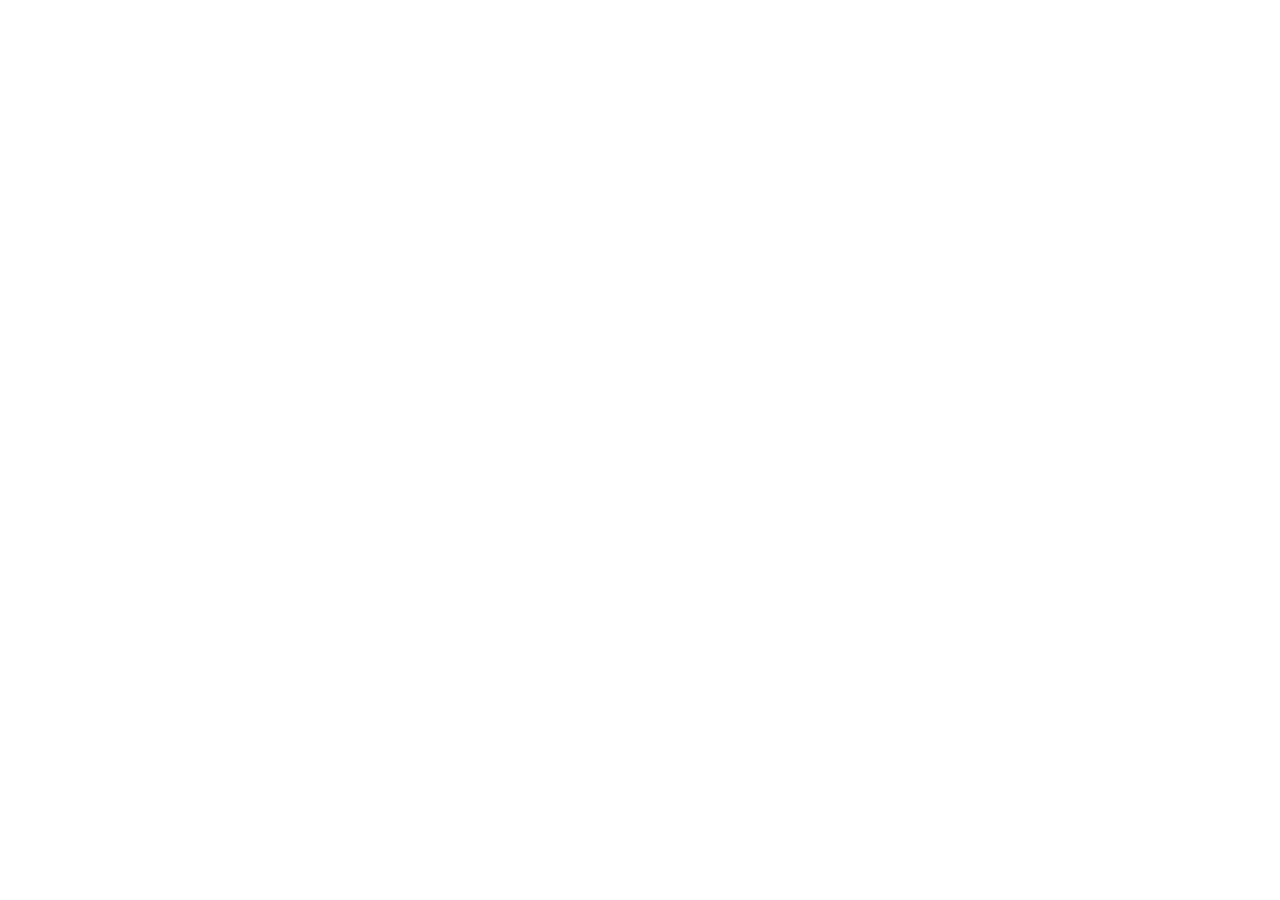
==== admin/index.html @ eec2257a "Add initial admin index.html file" ====
<!doctype html>
<html>
<head>
  <meta charset="utf-8" />
  <meta name="viewport" content="width=device-width, initial-scale=1.0" />
  <title>Administration - Boutique Sylla</title>
</head>
<body>
  <script src="https://unpkg.com/decap-cms@^3.0.0/dist/decap-cms.js"></script>
</body>
</html>
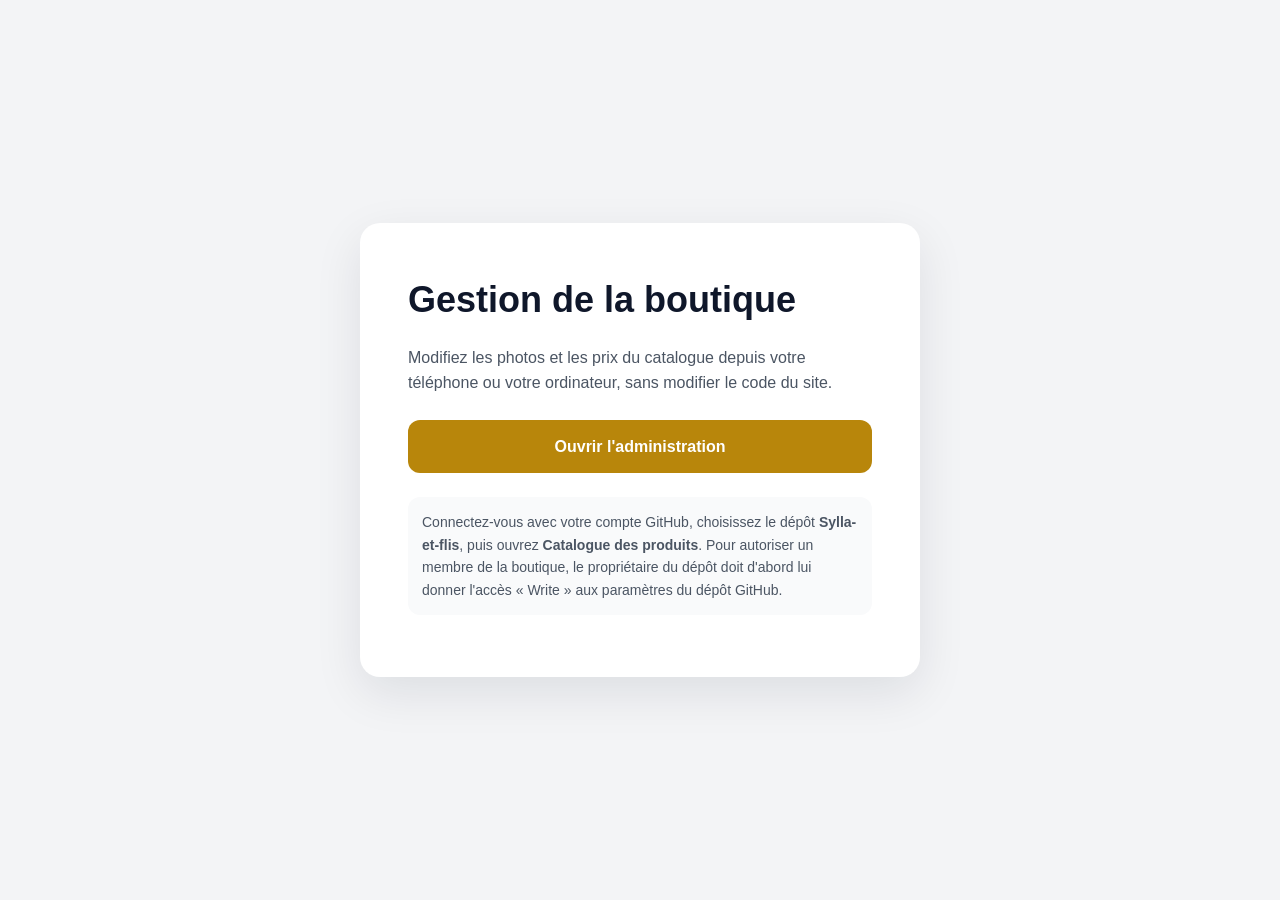
==== commit f185d831: "Add mobile-friendly product catalog admin Co-authored-by: Copilot <223556219+Copilot@users.noreply.g" ====
--- a/admin/index.html
+++ b/admin/index.html
@@ -1,11 +1,52 @@
-<!doctype html>
-<html>
-<head>
-  <meta charset="utf-8" />
-  <meta name="viewport" content="width=device-width, initial-scale=1.0" />
-  <title>Administration - Boutique Sylla</title>
-</head>
-<body>
-  <script src="https://unpkg.com/decap-cms@^3.0.0/dist/decap-cms.js"></script>
-</body>
-</html>
+<!doctype html>
+<html lang="fr">
+<head>
+  <meta charset="utf-8">
+  <meta name="viewport" content="width=device-width, initial-scale=1">
+  <meta name="theme-color" content="#0f172a">
+  <title>Administration | Boutique Sylla &amp; Fils</title>
+  <style>
+    * { box-sizing: border-box; }
+    body {
+      min-height: 100vh;
+      margin: 0;
+      padding: 24px;
+      display: grid;
+      place-items: center;
+      background: #f3f4f6;
+      color: #111827;
+      font: 16px/1.6 Arial, sans-serif;
+    }
+    main {
+      width: min(100%, 560px);
+      padding: clamp(24px, 6vw, 48px);
+      border-radius: 20px;
+      background: white;
+      box-shadow: 0 16px 48px #0f172a18;
+    }
+    h1 { margin: 0 0 12px; color: #0f172a; font-size: clamp(26px, 6vw, 36px); }
+    p { color: #4b5563; }
+    a.button {
+      display: block;
+      margin: 24px 0;
+      padding: 14px 20px;
+      border-radius: 12px;
+      background: #b8860b;
+      color: white;
+      font-weight: 700;
+      text-align: center;
+      text-decoration: none;
+    }
+    a.button:focus-visible { outline: 3px solid #0f172a; outline-offset: 3px; }
+    .note { padding: 14px; border-radius: 12px; background: #f9fafb; font-size: 14px; }
+  </style>
+</head>
+<body>
+  <main>
+    <h1>Gestion de la boutique</h1>
+    <p>Modifiez les photos et les prix du catalogue depuis votre téléphone ou votre ordinateur, sans modifier le code du site.</p>
+    <a class="button" href="https://app.pagescms.org/" target="_blank" rel="noopener noreferrer">Ouvrir l'administration</a>
+    <p class="note">Connectez-vous avec votre compte GitHub, choisissez le dépôt <strong>Sylla-et-flis</strong>, puis ouvrez <strong>Catalogue des produits</strong>. Pour autoriser un membre de la boutique, le propriétaire du dépôt doit d'abord lui donner l'accès « Write » aux paramètres du dépôt GitHub.</p>
+  </main>
+</body>
+</html>
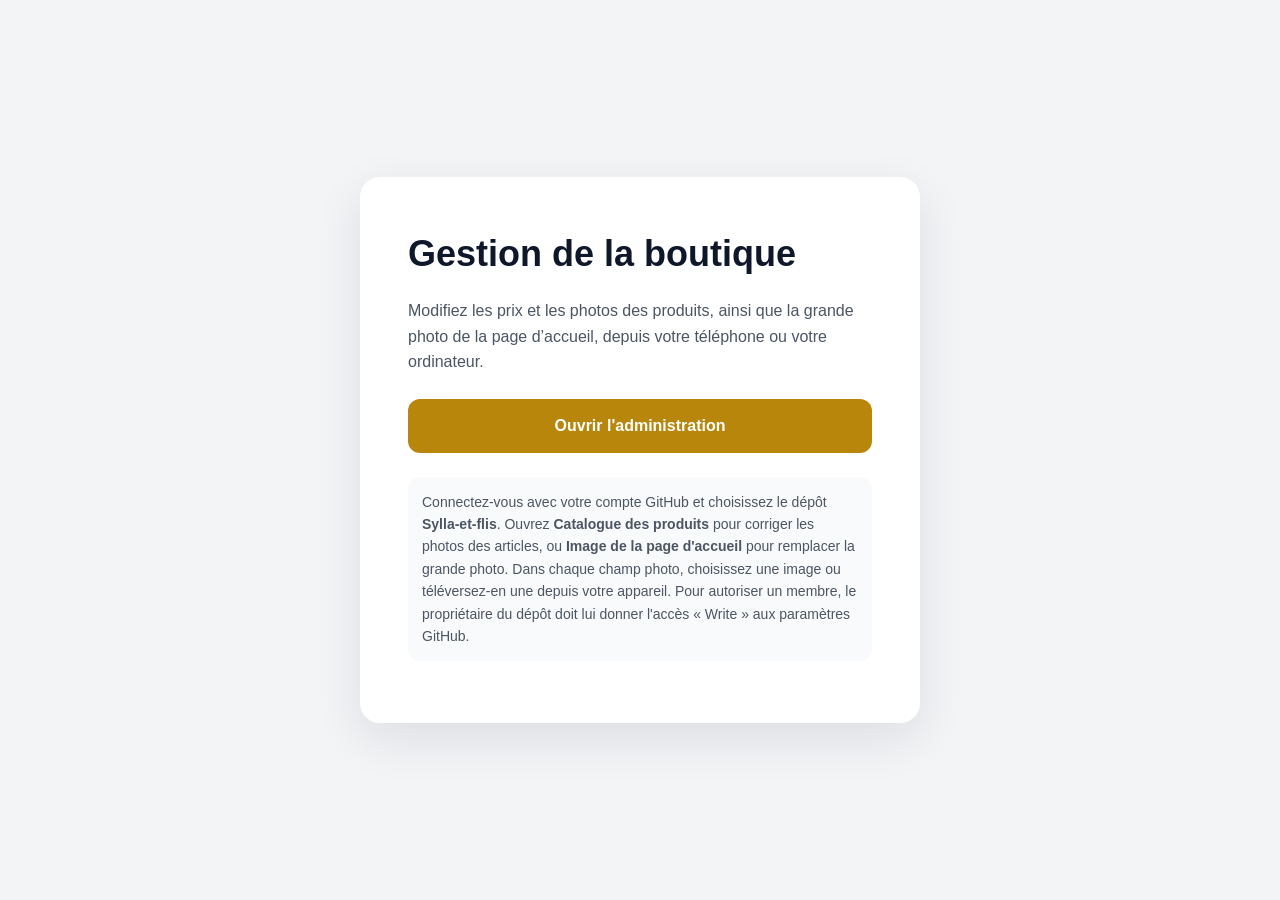
==== commit c0bf99aa: "Make homepage banner editable in CMS Co-authored-by: Copilot <223556219+Copilot@users.noreply.github" ====
--- a/admin/index.html
+++ b/admin/index.html
@@ -1,52 +1,52 @@
-<!doctype html>
-<html lang="fr">
-<head>
-  <meta charset="utf-8">
-  <meta name="viewport" content="width=device-width, initial-scale=1">
-  <meta name="theme-color" content="#0f172a">
-  <title>Administration | Boutique Sylla &amp; Fils</title>
-  <style>
-    * { box-sizing: border-box; }
-    body {
-      min-height: 100vh;
-      margin: 0;
-      padding: 24px;
-      display: grid;
-      place-items: center;
-      background: #f3f4f6;
-      color: #111827;
-      font: 16px/1.6 Arial, sans-serif;
-    }
-    main {
-      width: min(100%, 560px);
-      padding: clamp(24px, 6vw, 48px);
-      border-radius: 20px;
-      background: white;
-      box-shadow: 0 16px 48px #0f172a18;
-    }
-    h1 { margin: 0 0 12px; color: #0f172a; font-size: clamp(26px, 6vw, 36px); }
-    p { color: #4b5563; }
-    a.button {
-      display: block;
-      margin: 24px 0;
-      padding: 14px 20px;
-      border-radius: 12px;
-      background: #b8860b;
-      color: white;
-      font-weight: 700;
-      text-align: center;
-      text-decoration: none;
-    }
-    a.button:focus-visible { outline: 3px solid #0f172a; outline-offset: 3px; }
-    .note { padding: 14px; border-radius: 12px; background: #f9fafb; font-size: 14px; }
-  </style>
-</head>
-<body>
-  <main>
-    <h1>Gestion de la boutique</h1>
-    <p>Modifiez les photos et les prix du catalogue depuis votre téléphone ou votre ordinateur, sans modifier le code du site.</p>
-    <a class="button" href="https://app.pagescms.org/" target="_blank" rel="noopener noreferrer">Ouvrir l'administration</a>
-    <p class="note">Connectez-vous avec votre compte GitHub, choisissez le dépôt <strong>Sylla-et-flis</strong>, puis ouvrez <strong>Catalogue des produits</strong>. Pour autoriser un membre de la boutique, le propriétaire du dépôt doit d'abord lui donner l'accès « Write » aux paramètres du dépôt GitHub.</p>
-  </main>
-</body>
-</html>
+<!doctype html>
+<html lang="fr">
+<head>
+  <meta charset="utf-8">
+  <meta name="viewport" content="width=device-width, initial-scale=1">
+  <meta name="theme-color" content="#0f172a">
+  <title>Administration | Boutique Sylla &amp; Fils</title>
+  <style>
+    * { box-sizing: border-box; }
+    body {
+      min-height: 100vh;
+      margin: 0;
+      padding: 24px;
+      display: grid;
+      place-items: center;
+      background: #f3f4f6;
+      color: #111827;
+      font: 16px/1.6 Arial, sans-serif;
+    }
+    main {
+      width: min(100%, 560px);
+      padding: clamp(24px, 6vw, 48px);
+      border-radius: 20px;
+      background: white;
+      box-shadow: 0 16px 48px #0f172a18;
+    }
+    h1 { margin: 0 0 12px; color: #0f172a; font-size: clamp(26px, 6vw, 36px); }
+    p { color: #4b5563; }
+    a.button {
+      display: block;
+      margin: 24px 0;
+      padding: 14px 20px;
+      border-radius: 12px;
+      background: #b8860b;
+      color: white;
+      font-weight: 700;
+      text-align: center;
+      text-decoration: none;
+    }
+    a.button:focus-visible { outline: 3px solid #0f172a; outline-offset: 3px; }
+    .note { padding: 14px; border-radius: 12px; background: #f9fafb; font-size: 14px; }
+  </style>
+</head>
+<body>
+  <main>
+    <h1>Gestion de la boutique</h1>
+    <p>Modifiez les prix et les photos des produits, ainsi que la grande photo de la page d’accueil, depuis votre téléphone ou votre ordinateur.</p>
+    <a class="button" href="https://app.pagescms.org/" target="_blank" rel="noopener noreferrer">Ouvrir l'administration</a>
+    <p class="note">Connectez-vous avec votre compte GitHub et choisissez le dépôt <strong>Sylla-et-flis</strong>. Ouvrez <strong>Catalogue des produits</strong> pour corriger les photos des articles, ou <strong>Image de la page d'accueil</strong> pour remplacer la grande photo. Dans chaque champ photo, choisissez une image ou téléversez-en une depuis votre appareil. Pour autoriser un membre, le propriétaire du dépôt doit lui donner l'accès « Write » aux paramètres GitHub.</p>
+  </main>
+</body>
+</html>
